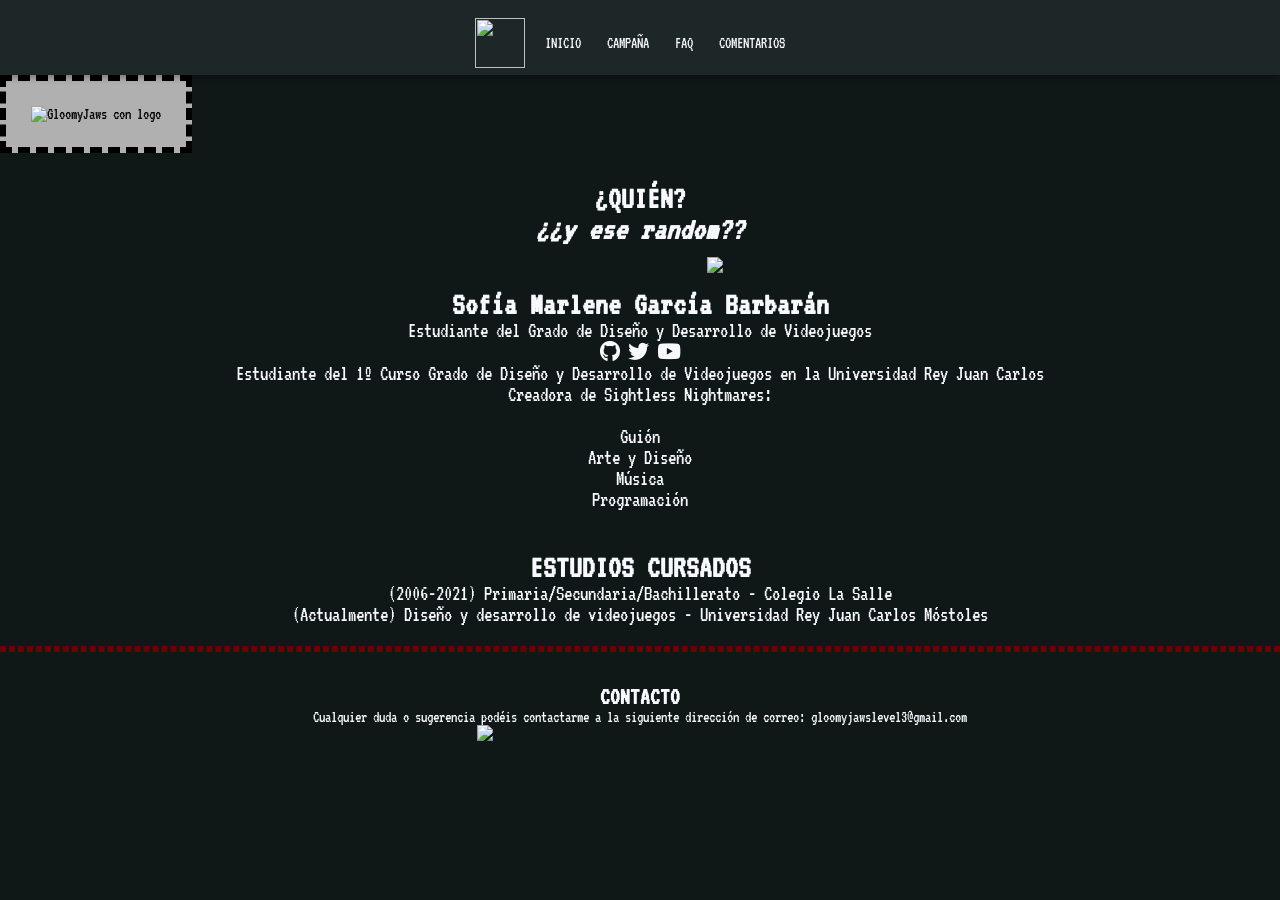
==== portfolio.html @ 07167edb "Add files via upload" ====
<!DOCTYPE html>
<html>
<head>
	<meta charset="utf-8">
	<title>GloomyJaws</title>
	<link rel="stylesheet" type="text/css" href="portfolio.css">
	<link rel="stylesheet" href="https://cdnjs.cloudflare.com/ajax/libs/font-awesome/6.4.0/css/all.min.css" integrity="sha512-iecdLmaskl7CVkqkXNQ/ZH/XLlvWZOJyj7Yy7tcenmpD1ypASozpmT/E0iPtmFIB46ZmdtAc9eNBvH0H/ZpiBw==" crossorigin="anonymous" referrerpolicy="no-referrer" />
</head>
<body>

	<!-------------- AUTORÍA Y NAVEGACIÓN---------------->
	<header>
		<div id ="barra_navegacion" class="navegacion">

				<img class="logo" src="images/logo.png" title="Logo" alt="">
				<nav class="box" id="box_nav">
					<ul>
						<li><a class="button_nav" href="index.html#inicio"> INICIO </a></li>
						<li><a class="button_nav" href="index.html#campaña"> CAMPAÑA </a></li>
						<li><a class="button_nav" href="index.html#faq"> FAQ </a></li>
						<li><a class="button_nav" href="index.html#comentarios"> COMENTARIOS </a></li>
					</ul>
				</nav>
		</div>
		<img class="logo_titulo" src="images/logo_txt.png" title="GloomyJaws" alt="GloomyJaws con logo">
	</header>

	<section id=sobremi>
		<h1>¿QUIÉN?</h1>
		<h2><i>¿¿y ese random??</i></h2>
		<img src="images/sopha2.png" class="sopha">
		<h2>Sofía Marlene García Barbarán</h2>
		<p>Estudiante del Grado de Diseño y Desarrollo de Videojuegos</p>
		<div class="rss">
			<a href="https://github.com/Sphaguethy"><i class="fab fa-github"></i></a>
			<a href="https://twitter.com/sphaguethy"><i class="fab fa-twitter"></i></a>
			<a href="https://www.youtube.com/@Sphaguethy"><i class="fab fa-youtube"></i></a>
		</div>
		<div>
			<p>Estudiante del 1º Curso Grado de Diseño y Desarrollo de Videojuegos en la Universidad Rey Juan Carlos <br/> Creadora de Sightless Nightmares: <br/><br/>
			<ul>
				<li>Guión</li>
				<li>Arte y Diseño</li>
				<li>Música</li>
				<li>Programación</li>
			</ul> 
			</p>
		</div>

		<div>
			<br><br>
			<h2>ESTUDIOS CURSADOS</h2>
			<ul>
				<li>(2006-2021) Primaria/Secundaria/Bachillerato - Colegio La Salle</li>
				<li>(Actualmente) Diseño y desarrollo de videojuegos - Universidad Rey Juan Carlos Móstoles</li>
			</ul>
		</div>
	<br/><hr>	
	</section>


	<section id="contact">
		<div class="box_contact">
				
			<h2>CONTACTO</h2>
			<p>Cualquier duda o sugerencia podéis contactarme a la siguiente dirección de correo: gloomyjawslevel3@gmail.com <br/> 
			</p>
			<img src="images/logator.gif" id="gif">
		</div>
	</section>

<script src="scripts/principal.js"></script>

</body>
</html>
---- portfolio.css ----
@import url('https://fonts.googleapis.com/css2?family=VT323&display=swap');


*{
  padding: 0;
  margin: 0;
  box-sizing: border-box;
  font-family: 'VT323', monospace;
}

/*************** Fondo ****************/

  body{
    background-color: #101817;
    background-image: url("images/fondo2.png");
    background-size: cover;
    background-repeat: no-repeat;
    background-attachment: fixed;
    width: 100%;
  }

  hr{
    color: #6d0001;
    border: 3px dashed;
  }

/*************** Cabecera ***************/

  #barra_navegacion{

    background-color: #1e2728;
    width: 100%;
    height: 75px;

    display: flex;
    position: fixed;

    align-items: center;
    justify-content: center;
    
    padding: 10px;
    padding-bottom: 0;
    box-shadow: 0px 3px 6px rgba(0, 0, 0, 0.3);
    
    z-index: 10;
    top: 0;
  }

  .logo{
    display: inline-block;
    margin-right: 20px;
    width: 50px;
    height: 50px;
  }

  .logo_titulo{
    background-color: #b1b0b0;
    padding: 25px;
    margin-top: 75px;
    border: 6px dashed; black;
    width: 100%;
  }

  header{
  padding-bottom: 0px;
  }

  header nav ul li {
    display: inline-block;
    margin-right: 20px;
  }

  a {
    color: ghostwhite;
    text-decoration: none;
  }

  #box_nav{
    display: inline-block;
  }

  .button_nav{
    color: ghostwhite;
  }

  .button_nav:hover{

    background-color: #4e8489;
    padding: 6px;
    color: #0e1312;
    transition: 0.6s;
  }

  /*************** TXT ****************/
  section{
    padding-top: 30px ;
    text-align: center;
    width: 100%;

    display: inline-block;
    color: ghostwhite;
  }

  #sobremi{
    display: inline-block;
    text-align: center;
    font-size: 21px;
  }

  .sopha{
    padding: 12px;
    margin-left: 150px;
  }
  

  /*************** Contacto ***************/

  .box_contact{
    display: inline-block;
  }

  #gif{
    display: inline-block;
    width: 50%;
  }
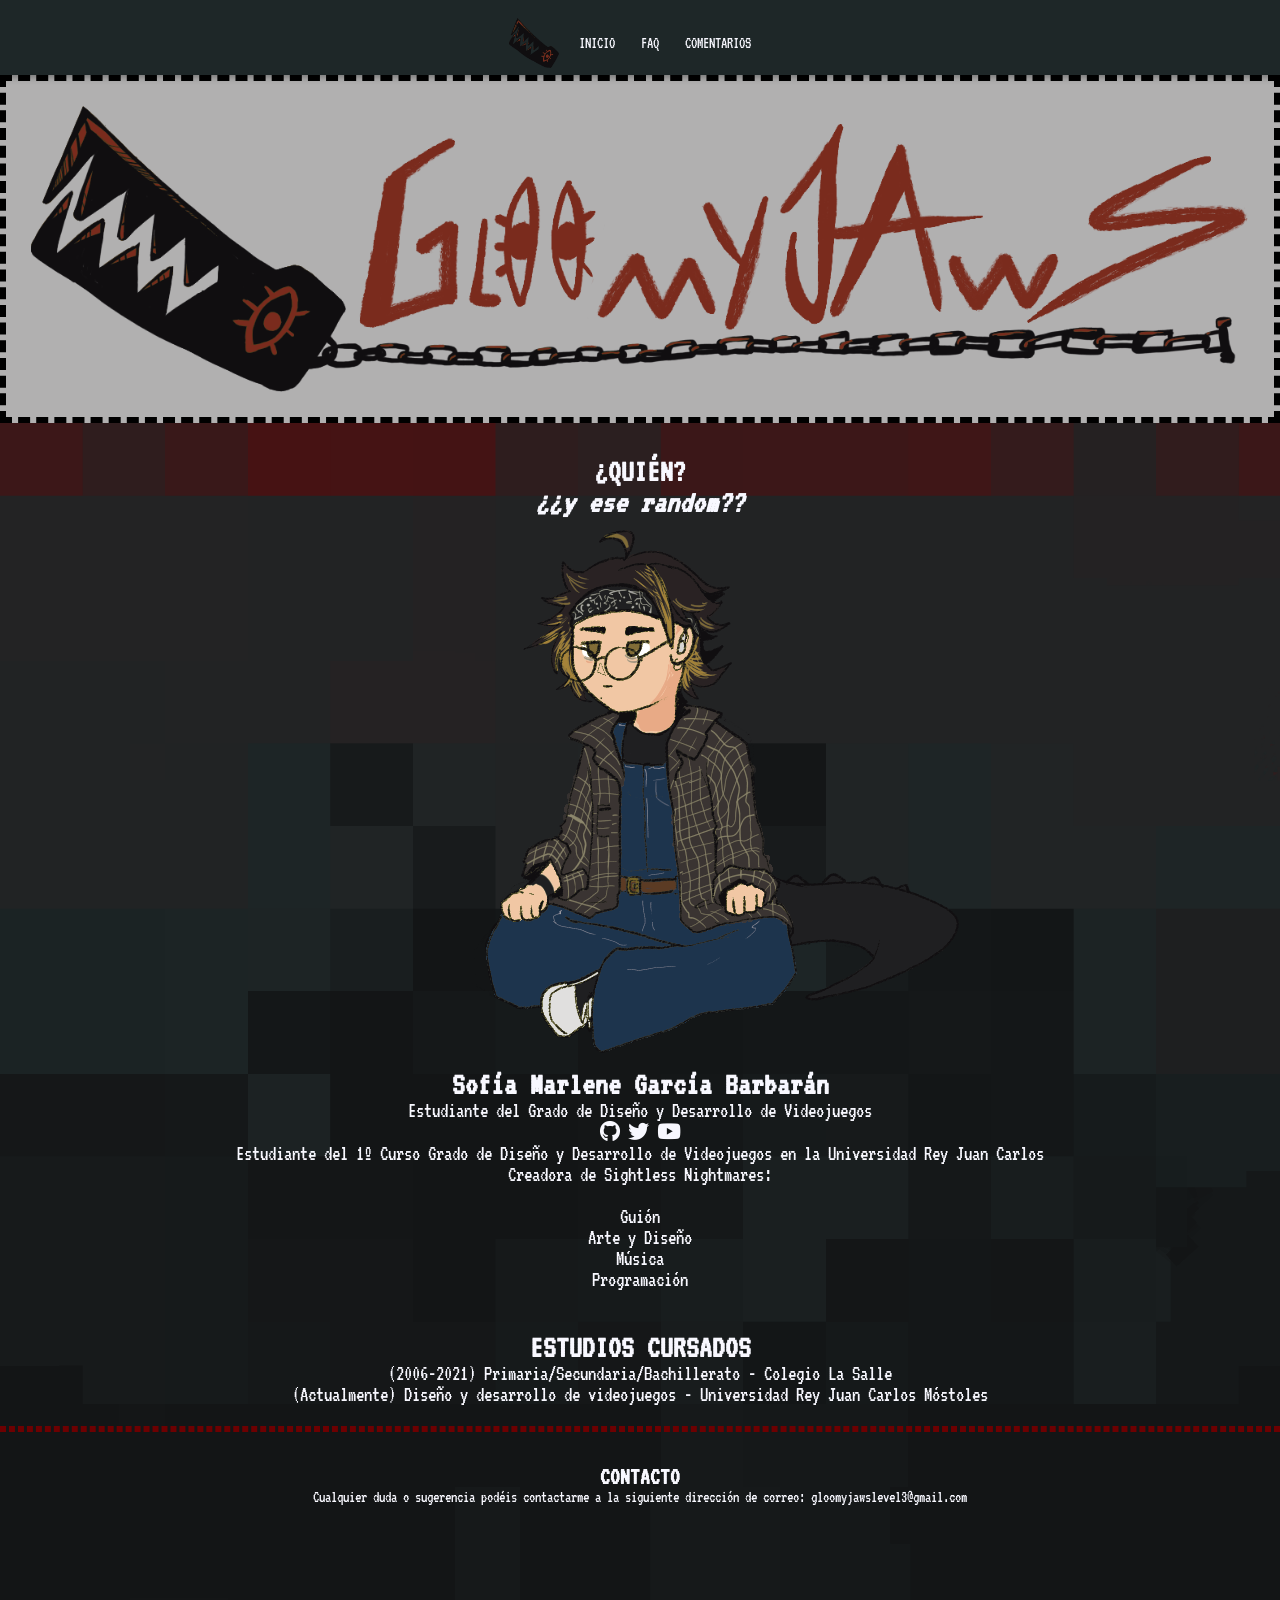
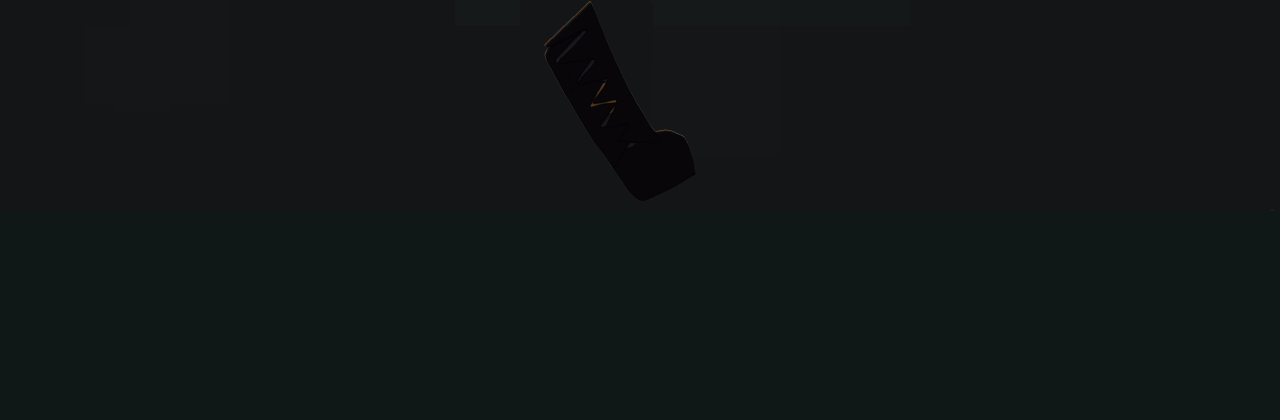
==== commit ca2c2299: "Update portfolio.html" ====
--- a/portfolio.html
+++ b/portfolio.html
@@ -16,7 +16,6 @@
 				<nav class="box" id="box_nav">
 					<ul>
 						<li><a class="button_nav" href="index.html#inicio"> INICIO </a></li>
-						<li><a class="button_nav" href="index.html#campaña"> CAMPAÑA </a></li>
 						<li><a class="button_nav" href="index.html#faq"> FAQ </a></li>
 						<li><a class="button_nav" href="index.html#comentarios"> COMENTARIOS </a></li>
 					</ul>
@@ -72,4 +71,4 @@
 <script src="scripts/principal.js"></script>
 
 </body>
-</html>+</html>
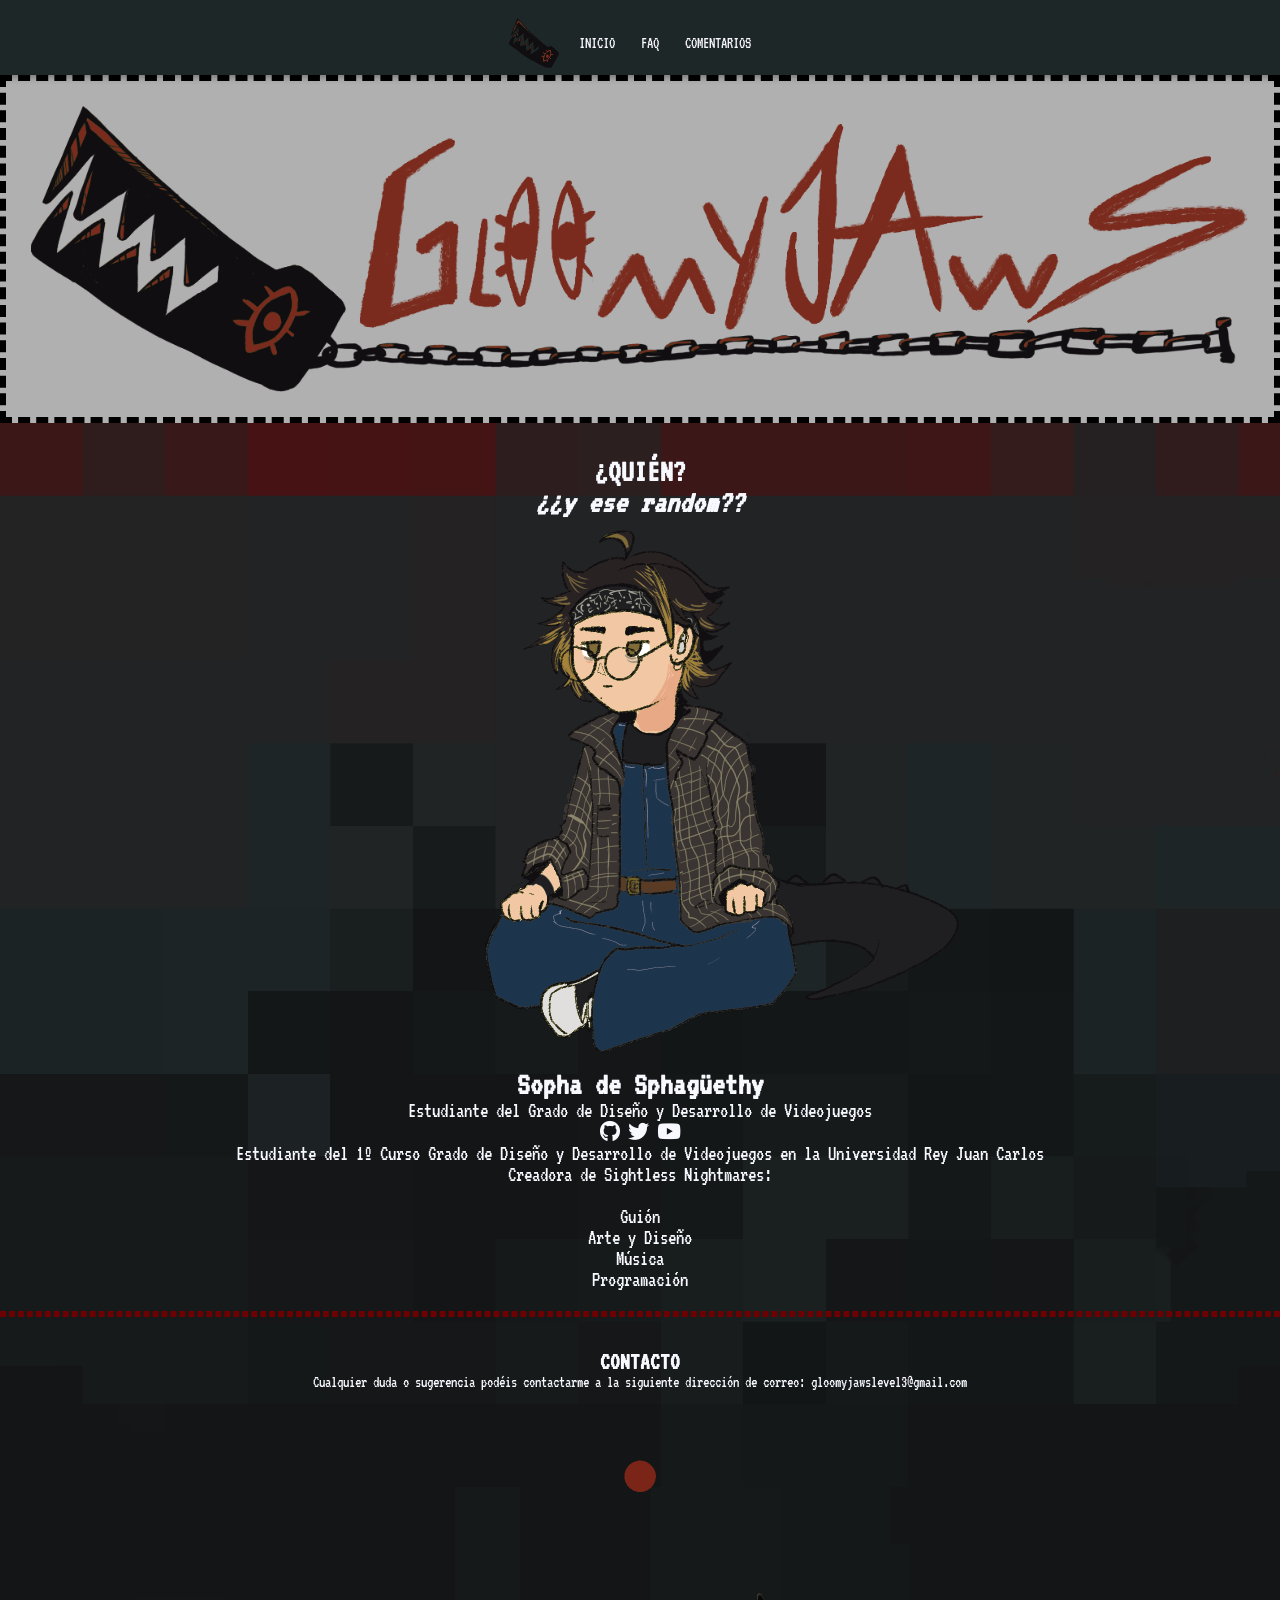
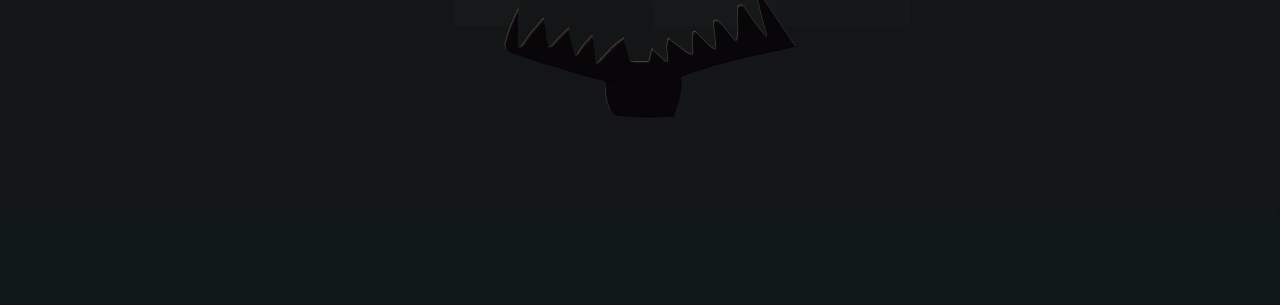
==== commit 3ba51426: "Refactor portfolio.html structure and content" ====
--- a/portfolio.html
+++ b/portfolio.html
@@ -28,7 +28,7 @@
 		<h1>¿QUIÉN?</h1>
 		<h2><i>¿¿y ese random??</i></h2>
 		<img src="images/sopha2.png" class="sopha">
-		<h2>Sofía Marlene García Barbarán</h2>
+		<h2>Sopha de Sphagüethy</h2>
 		<p>Estudiante del Grado de Diseño y Desarrollo de Videojuegos</p>
 		<div class="rss">
 			<a href="https://github.com/Sphaguethy"><i class="fab fa-github"></i></a>
@@ -46,14 +46,6 @@
 			</p>
 		</div>
 
-		<div>
-			<br><br>
-			<h2>ESTUDIOS CURSADOS</h2>
-			<ul>
-				<li>(2006-2021) Primaria/Secundaria/Bachillerato - Colegio La Salle</li>
-				<li>(Actualmente) Diseño y desarrollo de videojuegos - Universidad Rey Juan Carlos Móstoles</li>
-			</ul>
-		</div>
 	<br/><hr>	
 	</section>
 
